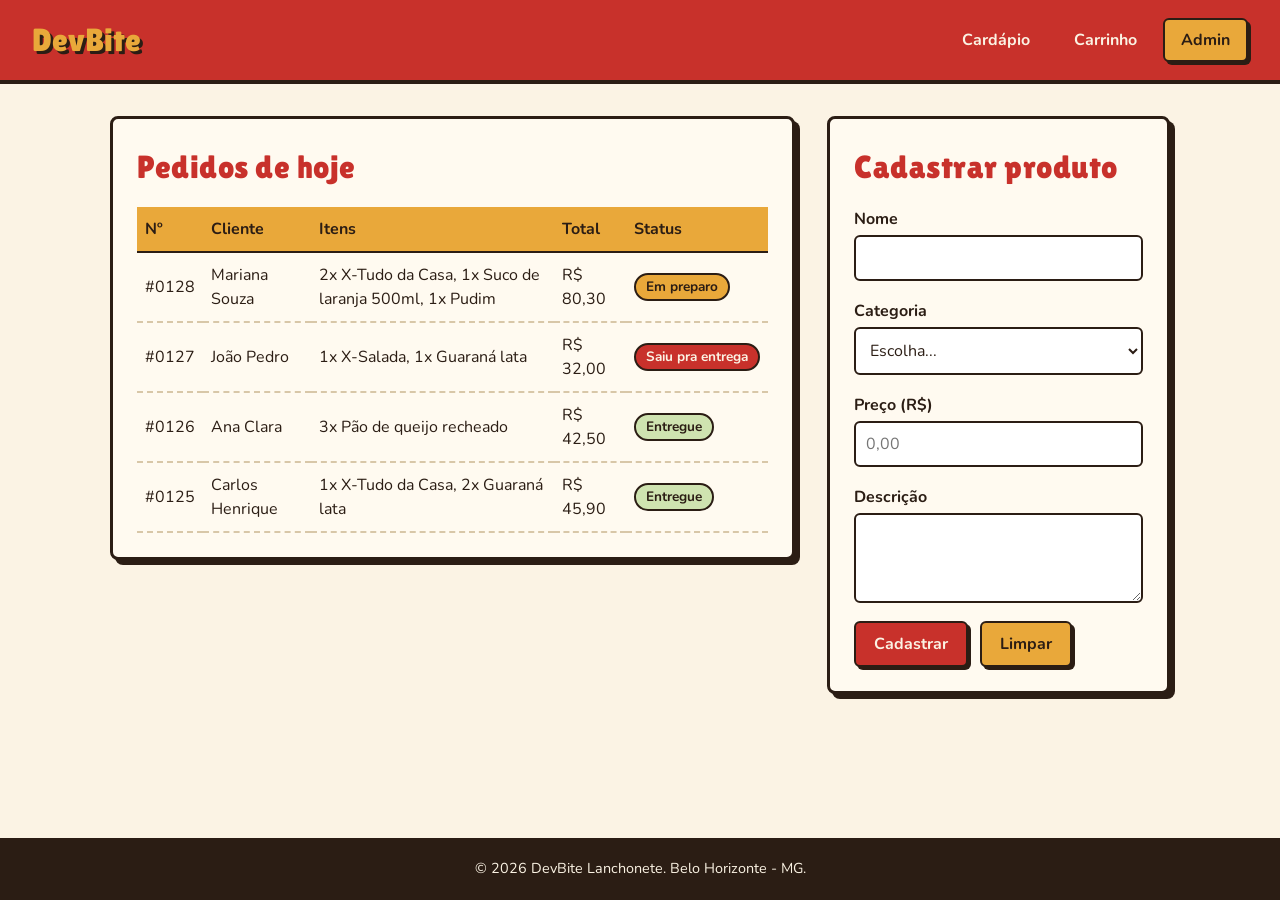
==== admin.html @ 54b30205 "tela admin com tabela de pedidos" ====
<!DOCTYPE html>
<html lang="pt-BR">
<head>
  <meta charset="UTF-8">
  <meta name="viewport" content="width=device-width, initial-scale=1.0">
  <title>DevBite | Admin</title>
  <link rel="preconnect" href="https://fonts.googleapis.com">
  <link rel="preconnect" href="https://fonts.gstatic.com" crossorigin>
  <link href="https://fonts.googleapis.com/css2?family=Lilita+One&family=Nunito:wght@400;700&display=swap" rel="stylesheet">
  <link rel="stylesheet" href="css/style.css">
</head>
<body>
  <header class="topo">
    <a href="index.html" class="logo">DevBite</a>
    <nav class="menu">
      <a href="index.html" class="menu-link">Cardápio</a>
      <a href="checkout.html" class="menu-link">Carrinho</a>
      <a href="admin.html" class="menu-link ativo" aria-current="page">Admin</a>
    </nav>
  </header>

  <main class="pagina-admin">
    <section class="caixa pedidos">
      <h1 class="titulo-secao">Pedidos de hoje</h1>
      <div class="tabela-rolagem">
        <table class="tabela" id="tabela-pedidos">
          <thead>
            <tr>
              <th>Nº</th>
              <th>Cliente</th>
              <th>Itens</th>
              <th>Total</th>
              <th>Status</th>
            </tr>
          </thead>
          <tbody>
            <tr>
              <td>#0128</td>
              <td>Mariana Souza</td>
              <td>2x X-Tudo da Casa, 1x Suco de laranja 500ml, 1x Pudim</td>
              <td>R$ 80,30</td>
              <td><span class="status status-preparo">Em preparo</span></td>
            </tr>
            <tr>
              <td>#0127</td>
              <td>João Pedro</td>
              <td>1x X-Salada, 1x Guaraná lata</td>
              <td>R$ 32,00</td>
              <td><span class="status status-entrega">Saiu pra entrega</span></td>
            </tr>
            <tr>
              <td>#0126</td>
              <td>Ana Clara</td>
              <td>3x Pão de queijo recheado</td>
              <td>R$ 42,50</td>
              <td><span class="status status-entregue">Entregue</span></td>
            </tr>
            <tr>
              <td>#0125</td>
              <td>Carlos Henrique</td>
              <td>1x X-Tudo da Casa, 2x Guaraná lata</td>
              <td>R$ 45,90</td>
              <td><span class="status status-entregue">Entregue</span></td>
            </tr>
          </tbody>
        </table>
      </div>
    </section>

    <section class="caixa">
      <h2 class="titulo-secao">Cadastrar produto</h2>
      <form class="formulario" id="form-produto" action="#">
        <div class="campo">
          <label for="produto-nome">Nome</label>
          <input type="text" id="produto-nome" name="produto-nome" required>
        </div>

        <div class="campo">
          <label for="produto-categoria">Categoria</label>
          <select id="produto-categoria" name="produto-categoria" required>
            <option value="">Escolha...</option>
            <option value="lanches">Lanches</option>
            <option value="bebidas">Bebidas</option>
            <option value="sobremesas">Sobremesas</option>
          </select>
        </div>

        <div class="campo">
          <label for="produto-preco">Preço (R$)</label>
          <input type="number" id="produto-preco" name="produto-preco" min="0" step="0.01" placeholder="0,00" required>
        </div>

        <div class="campo">
          <label for="produto-descricao">Descrição</label>
          <textarea id="produto-descricao" name="produto-descricao" rows="3"></textarea>
        </div>

        <div class="acoes">
          <button type="submit" class="botao" id="btn-cadastrar">Cadastrar</button>
          <button type="reset" class="botao botao-secundario" id="btn-limpar">Limpar</button>
        </div>
      </form>
    </section>
  </main>

  <footer class="rodape">
    <p>&copy; 2026 DevBite Lanchonete. Belo Horizonte - MG.</p>
  </footer>
</body>
</html>
---- css/style.css ----
/* base */
:root {
  --creme: #fbf3e4;
  --ketchup: #c8312b;
  --mostarda: #e9a83a;
  --marrom: #2b1d14;
  --branco: #fffaf0;
}

* {
  box-sizing: border-box;
  margin: 0;
  padding: 0;
}

body {
  display: flex;
  flex-direction: column;
  min-height: 100vh;
  background-color: var(--creme);
  color: var(--marrom);
  font-family: "Nunito", Arial, sans-serif;
  font-size: 16px;
  line-height: 1.5;
}

h1, h2, h3 {
  font-family: "Lilita One", "Arial Black", sans-serif;
  font-weight: 400;
  letter-spacing: 0.5px;
}

a {
  color: var(--ketchup);
}

img {
  display: block;
  max-width: 100%;
}

main {
  flex: 1;
  width: 100%;
  max-width: 1100px;
  margin: 0 auto;
  padding: 32px 20px;
}

/* header */
.topo {
  display: flex;
  justify-content: space-between;
  align-items: center;
  gap: 16px;
  padding: 16px 32px;
  background-color: var(--ketchup);
  border-bottom: 4px solid var(--marrom);
}

.logo {
  font-family: "Lilita One", "Arial Black", sans-serif;
  font-size: 2rem;
  color: var(--mostarda);
  text-decoration: none;
  text-shadow: 3px 3px 0 var(--marrom);
}

/* menu */
.menu {
  display: flex;
  gap: 8px;
}

.menu-link {
  padding: 8px 16px;
  border: 2px solid transparent;
  border-radius: 6px;
  color: var(--creme);
  font-weight: 700;
  text-decoration: none;
}

.menu-link:hover {
  border-color: var(--creme);
}

.menu-link.ativo {
  background-color: var(--mostarda);
  border-color: var(--marrom);
  color: var(--marrom);
  box-shadow: 3px 3px 0 var(--marrom);
}

/* rodapé */
.rodape {
  padding: 20px;
  background-color: var(--marrom);
  color: var(--creme);
  text-align: center;
  font-size: 0.9rem;
}

/* botões */
.botao {
  padding: 10px 18px;
  border: 2px solid var(--marrom);
  border-radius: 6px;
  background-color: var(--ketchup);
  color: var(--creme);
  font-family: "Nunito", Arial, sans-serif;
  font-size: 1rem;
  font-weight: 700;
  cursor: pointer;
  box-shadow: 3px 3px 0 var(--marrom);
}

.botao:hover {
  background-color: #a8261f;
}

.botao:active {
  box-shadow: 1px 1px 0 var(--marrom);
  transform: translate(2px, 2px);
}

.botao-secundario {
  background-color: var(--mostarda);
  color: var(--marrom);
}

.botao-secundario:hover {
  background-color: #d9952a;
}

/* cardápio */
.pagina-cardapio {
  display: grid;
  grid-template-columns: 200px 1fr;
  gap: 32px;
  align-items: start;
}

.categorias {
  padding: 20px;
  background-color: var(--branco);
  border: 3px solid var(--marrom);
  border-radius: 8px;
  box-shadow: 5px 5px 0 var(--marrom);
}

.titulo-aside {
  margin-bottom: 12px;
  font-size: 1.3rem;
}

.lista-categorias {
  display: flex;
  flex-direction: column;
  gap: 8px;
  list-style: none;
}

.lista-categorias a {
  display: block;
  padding: 6px 10px;
  border-radius: 6px;
  color: var(--marrom);
  font-weight: 700;
  text-decoration: none;
}

.lista-categorias a:hover {
  background-color: var(--mostarda);
}

.cardapio {
  display: flex;
  flex-direction: column;
  gap: 40px;
}

.titulo-secao {
  margin-bottom: 16px;
  color: var(--ketchup);
  font-size: 2rem;
}

.grade-produtos {
  display: grid;
  grid-template-columns: repeat(3, 1fr);
  gap: 24px;
}

/* card de produto */
.card-produto {
  display: flex;
  flex-direction: column;
  gap: 8px;
  padding: 14px;
  background-color: var(--branco);
  border: 3px solid var(--marrom);
  border-radius: 8px;
  box-shadow: 5px 5px 0 var(--marrom);
}

.card-imagem {
  width: 100%;
  aspect-ratio: 4 / 3;
  object-fit: cover;
  border: 2px solid var(--marrom);
  border-radius: 6px;
}

.card-nome {
  font-size: 1.25rem;
}

.card-descricao {
  flex: 1;
  font-size: 0.95rem;
}

.card-preco {
  color: var(--ketchup);
  font-size: 1.3rem;
  font-weight: 700;
}

/* caixa (bloco com borda) */
.caixa {
  padding: 24px;
  background-color: var(--branco);
  border: 3px solid var(--marrom);
  border-radius: 8px;
  box-shadow: 5px 5px 0 var(--marrom);
}

/* tabelas */
.tabela {
  width: 100%;
  border-collapse: collapse;
}

.tabela th,
.tabela td {
  padding: 10px 8px;
  border-bottom: 2px dashed #d8c7a8;
  text-align: left;
}

.tabela th {
  background-color: var(--mostarda);
  border-bottom: 2px solid var(--marrom);
}

.linha-total td {
  border-bottom: none;
  color: var(--ketchup);
  font-size: 1.3rem;
  font-weight: 700;
}

/* checkout */
.pagina-checkout {
  display: grid;
  grid-template-columns: 1fr 1fr;
  gap: 32px;
  align-items: start;
}

.carrinho {
  display: flex;
  flex-direction: column;
  gap: 16px;
}

.link-voltar {
  font-weight: 700;
}

/* formulários */
.formulario {
  display: flex;
  flex-direction: column;
  gap: 18px;
}

.grupo {
  display: flex;
  flex-direction: column;
  gap: 12px;
  padding: 16px;
  border: 2px solid var(--marrom);
  border-radius: 8px;
}

.grupo legend {
  padding: 0 8px;
  font-family: "Lilita One", "Arial Black", sans-serif;
  font-size: 1.1rem;
}

.campo {
  display: flex;
  flex-direction: column;
  gap: 4px;
}

.campo label {
  font-weight: 700;
}

.campo input,
.campo select,
.campo textarea {
  padding: 10px;
  border: 2px solid var(--marrom);
  border-radius: 6px;
  background-color: #fff;
  color: var(--marrom);
  font-family: "Nunito", Arial, sans-serif;
  font-size: 1rem;
}

.campo input:focus,
.campo select:focus,
.campo textarea:focus {
  outline: 3px solid var(--mostarda);
}

.opcao {
  display: flex;
  align-items: center;
  gap: 8px;
}

.opcao input {
  width: 18px;
  height: 18px;
  accent-color: var(--ketchup);
}

/* admin */
.pagina-admin {
  display: grid;
  grid-template-columns: 2fr 1fr;
  gap: 32px;
  align-items: start;
}

.tabela-rolagem {
  overflow-x: auto;
}

.status {
  display: inline-block;
  padding: 2px 10px;
  border: 2px solid var(--marrom);
  border-radius: 20px;
  font-size: 0.85rem;
  font-weight: 700;
  white-space: nowrap;
}

.status-preparo {
  background-color: var(--mostarda);
}

.status-entrega {
  background-color: var(--ketchup);
  color: var(--creme);
}

.status-entregue {
  background-color: #cfe3b0;
}

.acoes {
  display: flex;
  gap: 12px;
}
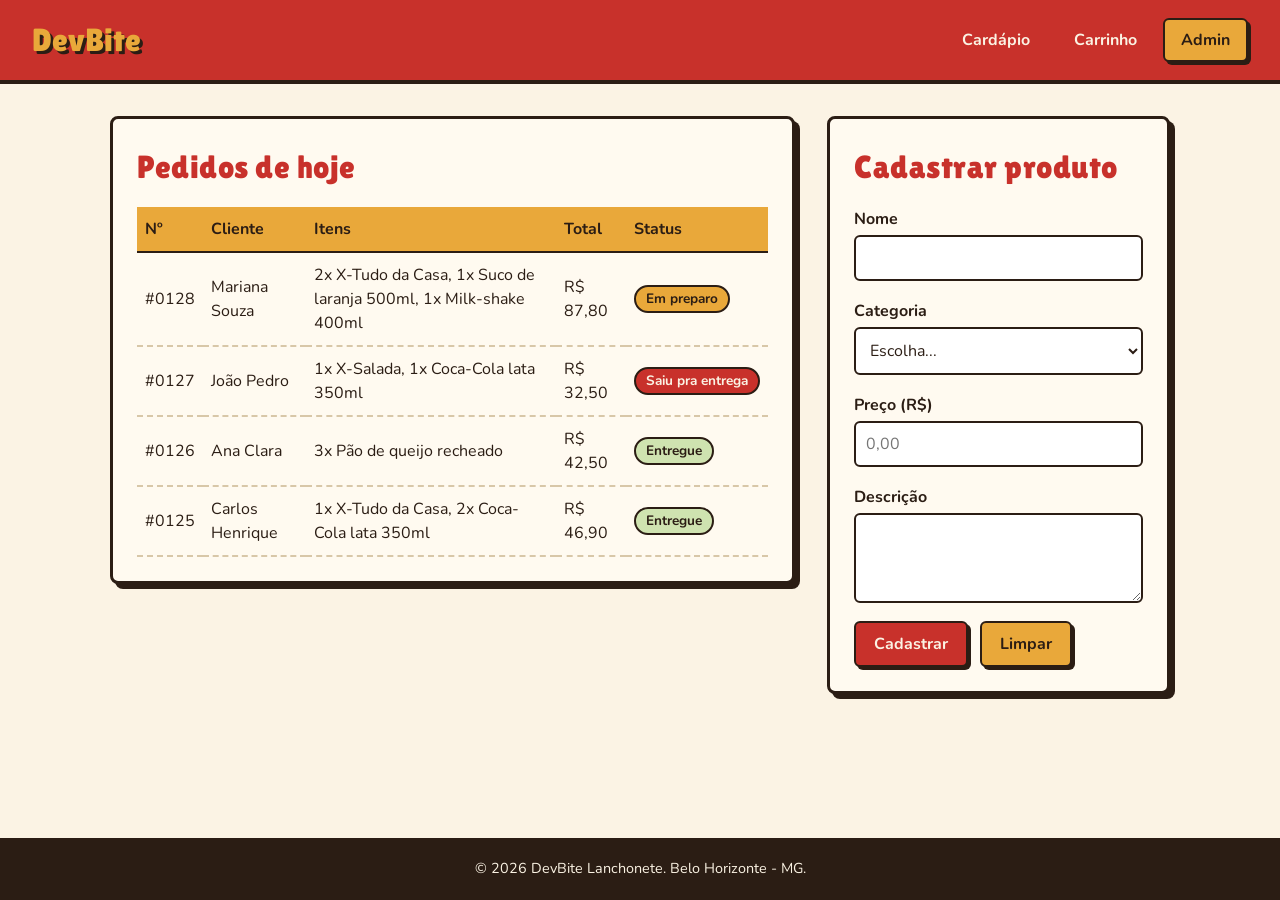
==== commit 4dbc972b: "fotos dos produtos e botões sem ação Co-Authored-By: Claude Opus 5.5 <noreply@anthropic.com>" ====
--- a/admin.html
+++ b/admin.html
@@ -37,15 +37,15 @@
             <tr>
               <td>#0128</td>
               <td>Mariana Souza</td>
-              <td>2x X-Tudo da Casa, 1x Suco de laranja 500ml, 1x Pudim</td>
-              <td>R$ 80,30</td>
+              <td>2x X-Tudo da Casa, 1x Suco de laranja 500ml, 1x Milk-shake 400ml</td>
+              <td>R$ 87,80</td>
               <td><span class="status status-preparo">Em preparo</span></td>
             </tr>
             <tr>
               <td>#0127</td>
               <td>João Pedro</td>
-              <td>1x X-Salada, 1x Guaraná lata</td>
-              <td>R$ 32,00</td>
+              <td>1x X-Salada, 1x Coca-Cola lata 350ml</td>
+              <td>R$ 32,50</td>
               <td><span class="status status-entrega">Saiu pra entrega</span></td>
             </tr>
             <tr>
@@ -58,8 +58,8 @@
             <tr>
               <td>#0125</td>
               <td>Carlos Henrique</td>
-              <td>1x X-Tudo da Casa, 2x Guaraná lata</td>
-              <td>R$ 45,90</td>
+              <td>1x X-Tudo da Casa, 2x Coca-Cola lata 350ml</td>
+              <td>R$ 46,90</td>
               <td><span class="status status-entregue">Entregue</span></td>
             </tr>
           </tbody>
@@ -69,7 +69,7 @@
 
     <section class="caixa">
       <h2 class="titulo-secao">Cadastrar produto</h2>
-      <form class="formulario" id="form-produto" action="#">
+      <form class="formulario" id="form-produto">
         <div class="campo">
           <label for="produto-nome">Nome</label>
           <input type="text" id="produto-nome" name="produto-nome" required>
@@ -96,8 +96,8 @@
         </div>
 
         <div class="acoes">
-          <button type="submit" class="botao" id="btn-cadastrar">Cadastrar</button>
-          <button type="reset" class="botao botao-secundario" id="btn-limpar">Limpar</button>
+          <button type="button" class="botao" id="btn-cadastrar">Cadastrar</button>
+          <button type="button" class="botao botao-secundario" id="btn-limpar">Limpar</button>
         </div>
       </form>
     </section>
--- a/css/style.css
+++ b/css/style.css
@@ -275,6 +275,20 @@
   gap: 16px;
 }
 
+.item-pedido {
+  display: flex;
+  align-items: center;
+  gap: 10px;
+}
+
+.item-imagem {
+  width: 64px;
+  aspect-ratio: 4 / 3;
+  object-fit: cover;
+  border: 2px solid var(--marrom);
+  border-radius: 6px;
+}
+
 .link-voltar {
   font-weight: 700;
 }
@@ -380,3 +394,52 @@
   display: flex;
   gap: 12px;
 }
+
+/* responsivo */
+@media (max-width: 900px) {
+  .grade-produtos {
+    grid-template-columns: repeat(2, 1fr);
+  }
+
+  .pagina-checkout,
+  .pagina-admin {
+    grid-template-columns: 1fr;
+  }
+}
+
+@media (max-width: 600px) {
+  .topo {
+    flex-direction: column;
+    padding: 16px;
+  }
+
+  .menu-link {
+    padding: 6px 12px;
+  }
+
+  main {
+    padding: 20px 16px;
+  }
+
+  .pagina-cardapio {
+    grid-template-columns: 1fr;
+    gap: 20px;
+  }
+
+  .lista-categorias {
+    flex-direction: row;
+    flex-wrap: wrap;
+  }
+
+  .grade-produtos {
+    grid-template-columns: 1fr;
+  }
+
+  .caixa {
+    padding: 16px;
+  }
+
+  .titulo-secao {
+    font-size: 1.6rem;
+  }
+}
